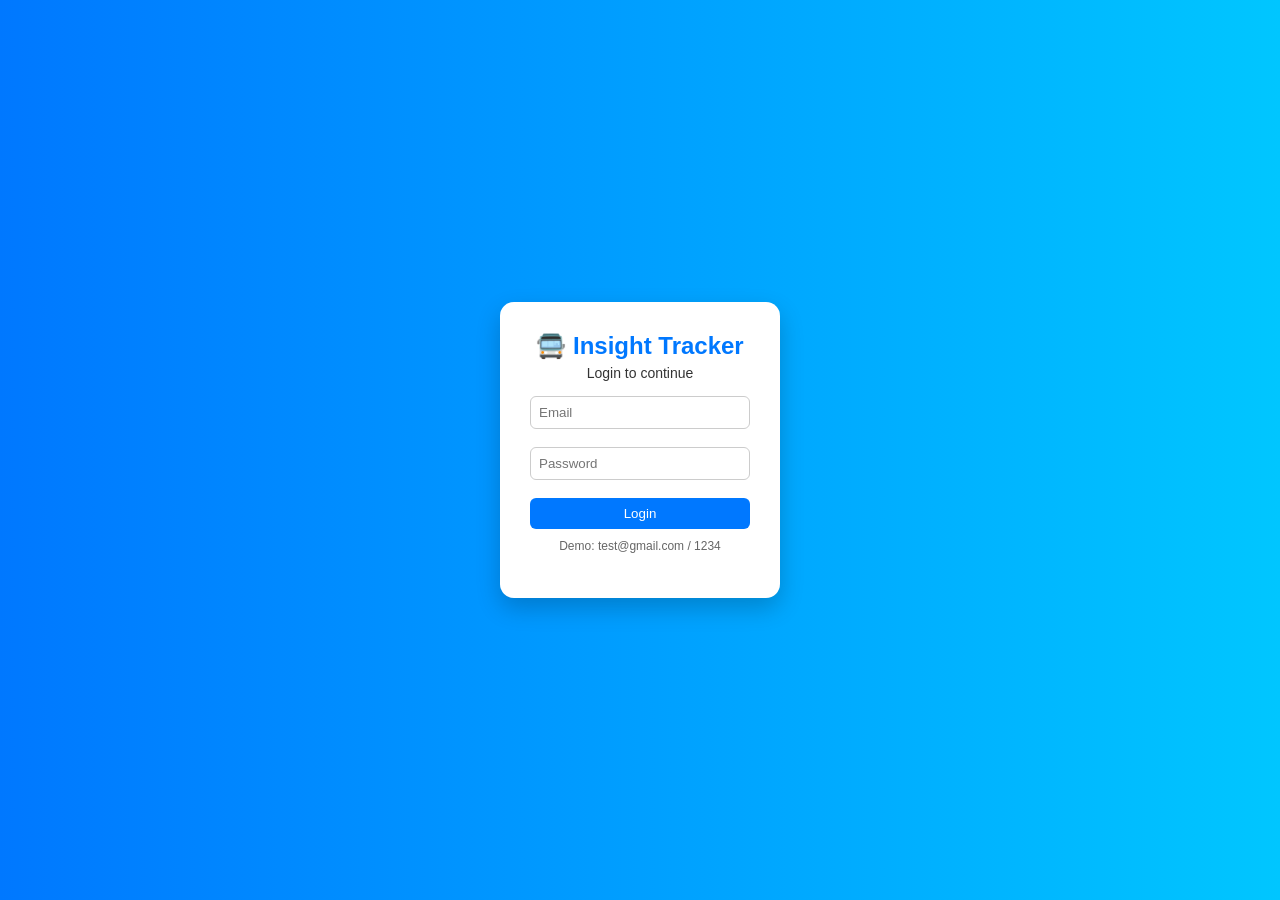
==== login.html @ b9ab9e80 "Final demo" ====
<!DOCTYPE html>
<html lang="en">
<head>
  <meta charset="UTF-8">
  <title>Login | Insight Tracker</title>
  <link rel="stylesheet" href="style.css">

  <script>
  if (localStorage.getItem("loggedIn") === "true") {
    window.location.replace("index.html");
  }
</script>

</head>
<body class="login-body">

<div class="login-card">
  <h2>🚍 Insight Tracker</h2>
  <p>Login to continue</p>

  <input type="email" id="email" placeholder="Email">
  <small id="emailError" class="error-text"></small>

  <input type="password" id="password" placeholder="Password">
  <small id="passwordError" class="error-text"></small>

  <button onclick="login()">Login</button>

  <p class="hint">Demo: test@gmail.com / 1234</p>
</div>


<script src="auth.js"></script>

</body>
</html>
---- style.css ----
* {
  margin: 0;
  padding: 0;
  box-sizing: border-box;
}
body {
  font-family: "Poppins", sans-serif;
  background-color: #f7f9fc;
  color: #333;
}

/* 🌐 NAVBAR */
.navbar {
  background: #0078ff;
  color: white;
  display: flex;
  justify-content: space-between;
  align-items: center;
  padding: 12px 24px;
  position: sticky;
  top: 0;
  z-index: 1000;
}
.navcorner{
    display: inline;
}
.navbar .logo {
  font-weight: 700;
  font-size: 20px;
}
.nav-links {
  list-style: none;
  display: flex;
  gap: 20px;
}
.nav-links a {
  color: white;
  text-decoration: none;
  font-weight: 500;
}
.nav-links a:hover {
  text-decoration: underline;
}


/* 💡 HERO */
.hero {
  background: linear-gradient(to right, #0078ff, #00c6ff);
  color: white;
  text-align: center;
  padding: 80px 20px;
}
.hero-content {
  max-width: 700px;
  margin: auto;
}
.hero h1 {
  font-size: 32px;
  margin-bottom: 15px;
}
.btn-secondary {
  background: white;
  color: #0078ff;
  padding: 10px 18px;
  border: none;
  border-radius: 8px;
  font-weight: 600;
  cursor: pointer;
  margin-top: 10px;
}

/* ⚙️ FEATURES */
.container {
  padding: 60px 20px;
  text-align: center;
}
.container h2 {
  margin-bottom: 30px;
  color: #0078ff;
}
.grid {
  display: grid;
  grid-template-columns: repeat(auto-fit, minmax(220px, 1fr));
  gap: 20px;
}
.card {
  background: white;
  padding: 20px;
  border-radius: 10px;
  box-shadow: 0 2px 6px rgba(0,0,0,0.1);
  transition: transform 0.2s;
}
.card:hover {
  transform: translateY(-5px);
}
/* 🚦 ROUTE CONTROL BAR */
.route-control {
  width: 90%;
  margin: 15px auto 25px auto;
  padding: 12px 16px;
  background: white;
  border-radius: 12px;
  box-shadow: 0 6px 16px rgba(0,0,0,0.15);
  display: flex;
  align-items: center;
  gap: 12px;
  flex-wrap: wrap;
}

.route-label {
  font-weight: 600;
  color: #0078ff;
  margin-right: 8px;
}

.route-btn {
  padding: 6px 14px;
  border-radius: 20px;
  border: 2px solid #0078ff;
  background: white;
  color: #0078ff;
  font-weight: 500;
  cursor: pointer;
  transition: all 0.25s ease;
}

.route-btn:hover {
  background: #0078ff;
  color: white;
}

.route-btn.active {
  background: #0078ff;
  color: white;
  box-shadow: 0 0 8px rgba(0,120,255,0.4);
}


/* 👥 CROWDSOURCED INFO CARD */
.crowd-card {
  width: 90%;
  margin: 20px auto;
  background: white;
  padding: 14px 18px;
  border-radius: 14px;
  box-shadow: 0 6px 16px rgba(0,0,0,0.15);
  display: grid;
  grid-template-columns: repeat(auto-fit, minmax(180px, 1fr));
  gap: 15px;
}

.crowd-item {
  display: flex;
  flex-direction: column;
  gap: 4px;
}

.crowd-label {
  font-size: 13px;
  color: #666;
}

.crowd-value {
  font-size: 18px;
  font-weight: 700;
  color: #0078ff;
}

.crowd-value.highlight {
  color: #00c46a;
}



/* 🗺️ MAP */
#mapSection {
  padding: 40px 0;
  text-align: center;
}
#map {
  height: 500px;
  width: 90%;
  margin: 0 auto;
  border-radius: 12px;
  box-shadow: 0 4px 12px rgba(0,0,0,0.2);
}

.status-panel {
  width: 90%;
  margin: 20px auto;
  background: white;
  padding: 15px;
  border-radius: 10px;
  box-shadow: 0 2px 8px rgba(0,0,0,0.15);
  text-align: left;
}
.status-panel h3 {
  color: #0078ff;
  margin-bottom: 10px;
}
.status-panel li {
  font-size: 14px;
  margin-bottom: 6px;
}


/* 📞 FOOTER */
footer {
  background: #111;
  color: #ddd;
  padding: 30px 20px;
}
.footer-grid {
  display: grid;
  grid-template-columns: repeat(auto-fit, minmax(200px, 1fr));
  gap: 20px;
  margin-bottom: 20px;
}
.footer-grid h3 {
  color: #00c6ff;
  margin-bottom: 8px;
}
footer p {
  font-size: 14px;
}
footer b {
  color: #fff;
}
footer .copyright {
  text-align: center;
  margin-top: 10px;
  font-size: 13px;
  color: #888;
}


/* 🚍 Animated Bus Glow */
.bus-glow {
  animation: pulse 1.6s infinite;
}

@keyframes pulse {
  0% {
    transform: scale(1);
    box-shadow: 0 0 6px rgba(0, 120, 255, 0.6);
  }
  50% {
    transform: scale(1.25);
    box-shadow: 0 0 16px rgba(0, 120, 255, 0.9);
  }
  100% {
    transform: scale(1);
    box-shadow: 0 0 6px rgba(0, 120, 255, 0.6);
  }
}


/* 🗺️ Route Legend */
.legend-card {
  width: 90%;
  margin: 20px auto;
  background: white;
  padding: 14px 18px;
  border-radius: 14px;
  box-shadow: 0 6px 16px rgba(0,0,0,0.15);
}

.legend-card h3 {
  color: #0078ff;
  margin-bottom: 10px;
}

.legend-item {
  display: flex;
  align-items: center;
  gap: 10px;
  margin-bottom: 8px;
  cursor: pointer;
}

.legend-color {
  width: 14px;
  height: 14px;
  border-radius: 50%;
}

.legend-item span {
  font-size: 14px;
}

/* 📱 MOBILE RESPONSIVE OPTIMIZATION */
@media (max-width: 768px) {

  /* Navbar */
  .navbar {
    flex-direction: column;
    align-items: flex-start;
    gap: 10px;
  }

  .nav-links {
    flex-wrap: wrap;
    gap: 12px;
  }

  /* Hero */
  .hero {
    padding: 50px 16px;
  }

  .hero h1 {
    font-size: 22px;
  }

  .hero p {
    font-size: 14px;
  }

  /* Map */
  #map {
    height: 350px;
    width: 95%;
  }

  /* Route control buttons */
  .route-control {
    width: 95%;
    gap: 8px;
  }

  .route-btn {
    font-size: 12px;
    padding: 5px 12px;
  }

  /* Crowd card */
  .crowd-card {
    width: 95%;
    padding: 12px;
    grid-template-columns: 1fr;
  }

  /* Legend */
  .legend-card {
    width: 95%;
    padding: 12px;
  }

  .legend-item span {
    font-size: 13px;
  }

  /* Status panel */
  .status-panel {
    width: 95%;
    font-size: 13px;
  }

  /* Footer */
  .footer-grid {
    grid-template-columns: 1fr;
    text-align: center;
  }
}
@media (max-width: 768px) {
  .route-control {
    position: sticky;
    top: 70px;
    z-index: 900;
  }
}


/* login page

/* 🔐 LOGIN PAGE */
.login-body {
  height: 100vh;
  display: flex;
  justify-content: center;
  align-items: center;
  background: linear-gradient(to right, #0078ff, #00c6ff);
}

.login-card {
  background: white;
  padding: 30px;
  border-radius: 14px;
  width: 280px;
  text-align: center;
  box-shadow: 0 10px 25px rgba(0,0,0,0.2);
}

.login-card h2 {
  margin-bottom: 5px;
  color: #0078ff;
}

.login-card p {
  font-size: 14px;
  margin-bottom: 15px;
}

.login-card input {
  width: 100%;
  padding: 8px;
  margin-bottom: 10px;
  border-radius: 6px;
  border: 1px solid #ccc;
}

.login-card button {
  width: 100%;
  padding: 8px;
  background: #0078ff;
  color: white;
  border: none;
  border-radius: 6px;
  cursor: pointer;
}

.login-card .hint {
  font-size: 12px;
  margin-top: 10px;
  color: #666;
}


/* ❌ FORM VALIDATION ERRORS */
.error-text {
  color: red;
  font-size: 12px;
  display: block;
  text-align: left;
  margin-bottom: 8px;
}
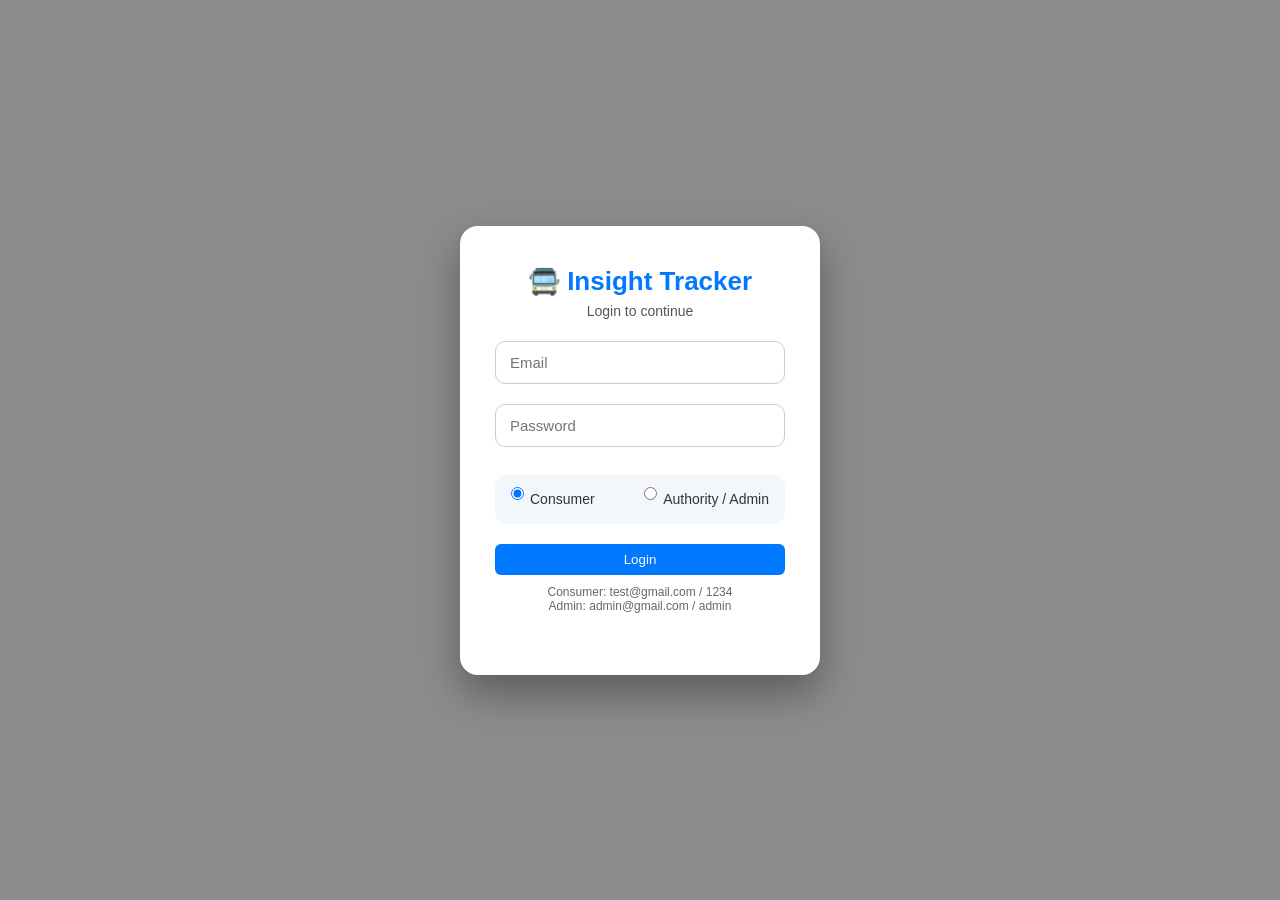
==== commit 22b52664: "gen ai" ====
--- a/login.html
+++ b/login.html
@@ -24,10 +24,29 @@
   <input type="password" id="password" placeholder="Password">
   <small id="passwordError" class="error-text"></small>
 
+  <!-- ROLE SELECTION -->
+ <div class="role-select">
+  <label class="role-option">
+    <input type="radio" name="role" value="consumer" checked>
+    <span>Consumer</span>
+  </label>
+
+  <label class="role-option">
+    <input type="radio" name="role" value="admin">
+    <span>Authority / Admin</span>
+  </label>
+</div>
+
+
+
   <button onclick="login()">Login</button>
 
-  <p class="hint">Demo: test@gmail.com / 1234</p>
+  <p class="hint">
+    Consumer: test@gmail.com / 1234 <br>
+    Admin: admin@gmail.com / admin
+  </p>
 </div>
+
 
 
 <script src="auth.js"></script>
--- a/style.css
+++ b/style.css
@@ -10,64 +10,84 @@
 }
 
 /* 🌐 NAVBAR */
+/* 🌐 NAVBAR FIX */
 .navbar {
   background: #0078ff;
   color: white;
   display: flex;
   justify-content: space-between;
-  align-items: center;
+  align-items: center;          /* 🔑 vertical alignment */
   padding: 12px 24px;
   position: sticky;
   top: 0;
   z-index: 1000;
 }
-.navcorner{
-    display: inline;
-}
+
 .navbar .logo {
   font-weight: 700;
   font-size: 20px;
 }
+
+/* RIGHT SIDE MENU */
 .nav-links {
   list-style: none;
-  display: flex;
+  display: flex;                /* 🔑 makes single line */
+  align-items: center;          /* 🔑 vertical alignment */
   gap: 20px;
-}
+  margin: 0;
+  padding: 0;
+}
+
+.nav-links li {
+  display: flex;
+  align-items: center;
+}
+
 .nav-links a {
   color: white;
   text-decoration: none;
   font-weight: 500;
 }
+
 .nav-links a:hover {
   text-decoration: underline;
 }
 
-
-/* 💡 HERO */
-.hero {
-  background: linear-gradient(to right, #0078ff, #00c6ff);
-  color: white;
-  text-align: center;
-  padding: 80px 20px;
-}
-.hero-content {
-  max-width: 700px;
-  margin: auto;
-}
-.hero h1 {
-  font-size: 32px;
-  margin-bottom: 15px;
-}
-.btn-secondary {
-  background: white;
-  color: #0078ff;
-  padding: 10px 18px;
+/* LOGOUT BUTTON */
+.logout-btn {
+  padding: 6px 14px;
+  border-radius: 18px;
   border: none;
-  border-radius: 8px;
+  background: white;
+  color: #0078ff;
   font-weight: 600;
   cursor: pointer;
-  margin-top: 10px;
-}
+}
+
+.logout-btn:hover {
+  background: #e6efff;
+}
+
+
+
+/* 💡 HERO SECTION – CLEAN BLUE THEME */
+.hero {
+  min-height: 70vh;
+  display: flex;
+  align-items: center;
+  justify-content: center;
+  text-align: center;
+  color: white;
+  padding: 80px 20px;
+
+  background: linear-gradient(
+    135deg,
+    #0078ff 0%,
+    #0099ff 50%,
+    #00c6ff 100%
+  );
+}
+
 
 /* ⚙️ FEATURES */
 .container {
@@ -176,14 +196,20 @@
 #mapSection {
   padding: 40px 0;
   text-align: center;
-}
+  position: relative;
+  z-index: 1;
+}
+
 #map {
-  height: 500px;
+  height: 500px;          /* 🔑 REQUIRED */
   width: 90%;
   margin: 0 auto;
   border-radius: 12px;
   box-shadow: 0 4px 12px rgba(0,0,0,0.2);
-}
+  position: relative;
+  z-index: 1;
+}
+
 
 .status-panel {
   width: 90%;
@@ -379,35 +405,50 @@
   display: flex;
   justify-content: center;
   align-items: center;
-  background: linear-gradient(to right, #0078ff, #00c6ff);
+
+  /* 🚍 Transport themed background */
+  background:
+    linear-gradient(
+      rgba(0, 0, 0, 0.45),
+      rgba(0, 0, 0, 0.45)
+    ),
+    url("https://images.unsplash.com/photo-1544620347-c4fd4a3d5957");
+  background-size: cover;
+  background-position: center;
+  background-repeat: no-repeat;
 }
 
 .login-card {
   background: white;
-  padding: 30px;
-  border-radius: 14px;
-  width: 280px;
+  padding: 40px 35px;
+  border-radius: 18px;
+  width: 360px;                 /* ⬆️ increased size */
   text-align: center;
-  box-shadow: 0 10px 25px rgba(0,0,0,0.2);
+  box-shadow: 0 18px 40px rgba(0,0,0,0.35);
+  animation: fadeUp 0.6s ease;
 }
 
 .login-card h2 {
-  margin-bottom: 5px;
-  color: #0078ff;
+  margin-bottom: 6px;
+  color: #0078ff;
+  font-size: 26px;
 }
 
 .login-card p {
   font-size: 14px;
-  margin-bottom: 15px;
+  margin-bottom: 22px;
+  color: #555;
 }
 
 .login-card input {
   width: 100%;
-  padding: 8px;
-  margin-bottom: 10px;
-  border-radius: 6px;
-  border: 1px solid #ccc;
-}
+  padding: 12px 14px;
+  margin-bottom: 12px;
+  border-radius: 10px;
+  border: 1.5px solid #ccc;
+  font-size: 15px;
+}
+
 
 .login-card button {
   width: 100%;
@@ -425,6 +466,28 @@
   color: #666;
 }
 
+/* 🔐 ROLE SELECTION – FORCE SAME LINE */
+.role-select {
+  display: flex;
+  justify-content: space-between;  /* ⬅️ keeps them on one line */
+  align-items: center;
+  margin: 16px 0 20px;
+  padding: 12px 16px;
+  background: #f3f6fb;
+  border-radius: 12px;
+}
+
+.role-option {
+  display: flex;                  /* ⬅️ KEY LINE */
+  align-items: center;
+  gap: 6px;
+  font-size: 14px;
+  font-weight: 500;
+  cursor: pointer;
+  white-space: nowrap;            /* ⬅️ prevents wrapping */
+}
+
+
 
 /* ❌ FORM VALIDATION ERRORS */
 .error-text {
@@ -435,3 +498,135 @@
   margin-bottom: 8px;
 }
 
+/* 🤖 GENAI CHATBOT – IMPROVED SIZE */
+
+.chat-box {
+  width: 90%;
+  max-width: 800px;
+  height: 350px;              /* ⬆️ increased height */
+  margin: 20px auto;
+  background: white;
+  border-radius: 14px;
+  padding: 16px;
+  overflow-y: auto;
+  box-shadow: 0 6px 18px rgba(0,0,0,0.18);
+  font-size: 16px;            /* ⬆️ bigger text */
+}
+
+.chat-input {
+  width: 90%;
+  max-width: 800px;
+  margin: 15px auto;
+  display: flex;
+  gap: 12px;
+}
+
+.chat-input input {
+  flex: 1;
+  height: 52px;               /* ⬆️ taller input */
+  padding: 12px 14px;
+  font-size: 16px;            /* ⬆️ readable text */
+  border-radius: 10px;
+  border: 1.5px solid #ccc;
+}
+
+.chat-input button {
+  height: 52px;               /* ⬆️ bigger button */
+  padding: 0 28px;
+  font-size: 16px;
+  font-weight: 600;
+  background: #0078ff;
+  color: white;
+  border: none;
+  border-radius: 10px;
+  cursor: pointer;
+  transition: background 0.2s ease;
+}
+
+.chat-input button:hover {
+  background: #005fcc;
+}
+
+/* Chat messages */
+.user-msg {
+  text-align: right;
+  color: #0078ff;
+  margin: 8px 0;
+  font-size: 15px;
+}
+
+.bot-msg {
+  text-align: left;
+  color: #00a86b;
+  margin: 8px 0;
+  font-size: 15px;
+}
+/* 🤖 AI Typing Animation */
+.typing {
+  font-style: italic;
+  color: #666;
+}
+
+.dots::after {
+  content: "";
+  animation: dots 1.5s infinite;
+}
+
+@keyframes dots {
+  0% { content: ""; }
+  33% { content: "."; }
+  66% { content: ".."; }
+  100% { content: "..."; }
+}
+/* 📱 Mobile Optimization for Chatbot */
+@media (max-width: 600px) {
+
+  .chat-box {
+    height: 280px;
+    font-size: 15px;
+    padding: 12px;
+  }
+
+  .chat-input {
+    flex-direction: column;
+    gap: 10px;
+  }
+
+  .chat-input input {
+    width: 100%;
+    height: 48px;
+    font-size: 15px;
+  }
+
+  .chat-input button {
+    width: 100%;
+    height: 48px;
+    font-size: 15px;
+  }
+}
+/* ✅ Force Leaflet controls to stay inside map */
+#map {
+  position: relative;
+  overflow: hidden;
+}
+
+/* Adjust zoom control position inside map */
+.leaflet-control-zoom {
+  margin-top: 12px !important;
+  margin-left: 12px !important;
+  z-index: 400; /* lower than navbar */
+}
+
+
+/* Map must stay below navbar */
+#mapSection {
+  position: relative;
+  z-index: 1;
+}
+
+#map {
+  position: relative;
+  z-index: 1;
+  overflow: hidden;
+}
+
